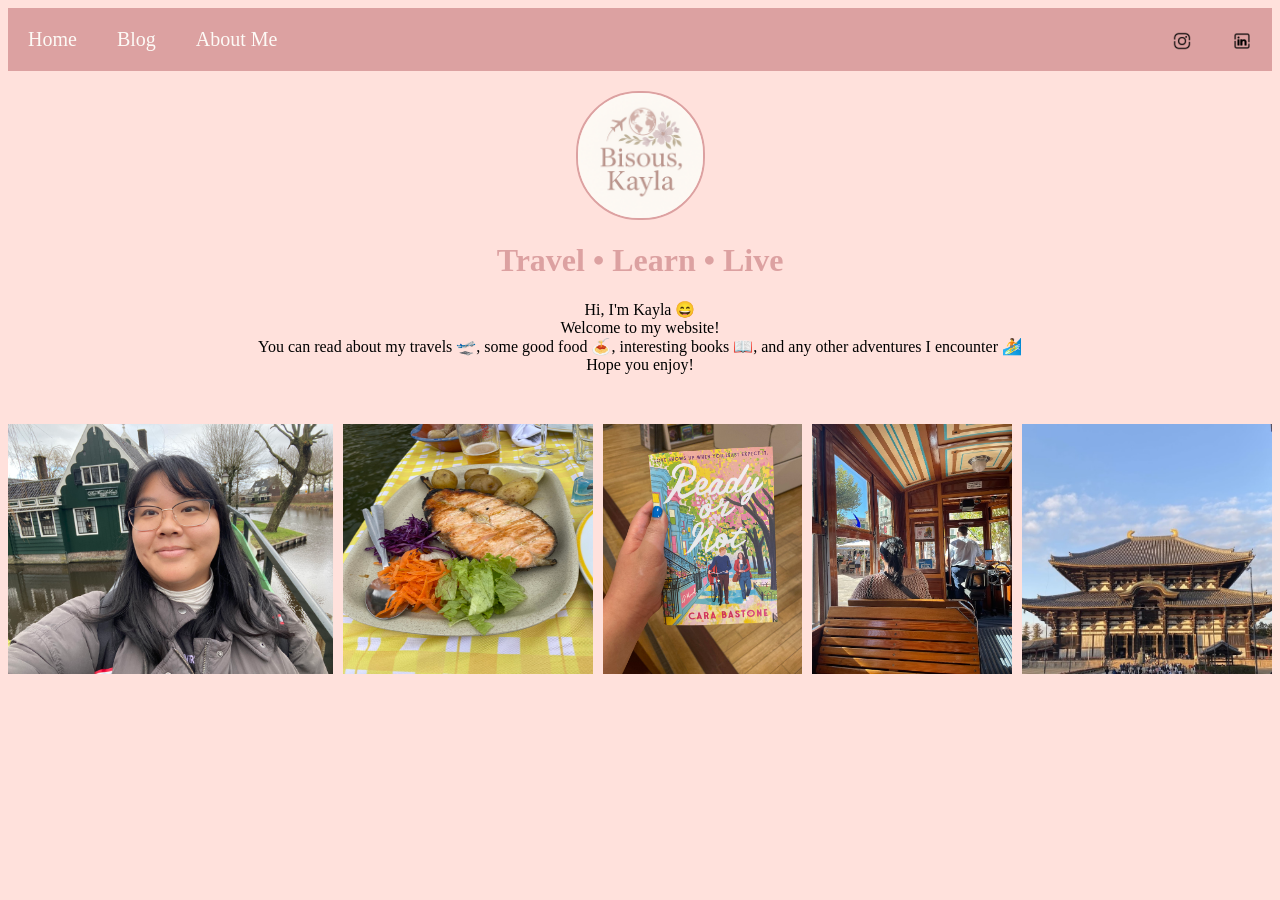
==== index.html @ e6cf32e9 "additions to about me" ====
<!DOCTYPE html>
<html lang="en">
    <head> 
        <!-- the head is for metadata about the website -->
        <link rel="stylesheet" href="styles.css">
        <link rel="icon" type="image/x-icon" href="images/logo.png">
        <meta charset="UTF-8">
        <meta name="viewport" content="width=device-width, initial-scale=1.0">
        <meta name="keywords" content="travel, Kayla Lee, SFU, Simon Fraser University">
        <meta name="description" content="Hello, I'm Kayla! This is my blog dedicated to travel, food, books, and adventures &#127940."> 
        <title>Kayla Lee • Home</title>
    </head>
    <body>
        <!-- body is for visible content -->

        <!-- nav bar -->
        <div class="topnav">
            <a class="active" href="index.html">Home</a>
            
            <a href="blog.html">Blog</a>

            <a href="about.html">About Me</a>

            <div class="icons">            
                <a href="https://www.linkedin.com/in/kayla-e-lee/">
                    <img src="images/linkedin_icon.png">
                </a>               
                <a href="https://www.instagram.com/kaylaleeleelee/">
                    <img src="images/instagram_icon.png">
                </a>
            </div>
        </div>
        <!-- main header -->
        <img class="logo" src="images/logo.png">
        <h1>Travel • Learn • Live</h1>
        <p class="intro">
            Hi, I'm Kayla &#128516<br> 
            Welcome to my website! <br> 
            You can read about my travels &#128747, some good food &#127837, interesting books &#128214, and any other adventures I encounter &#127940<br>
            Hope you enjoy!</p>

        <!-- gallery images -->
        <div class="top_gallery">
            <!-- Zaanse Schans travel photo -->
            <img class="zaanse_schans" src="images/zaanse_schans.jpg">
            
            <!-- Ponto Final Food -->
            <img class="ponto_final" src="images/ponto_final.jpg">
            
            <img class="romance_book" src="images/romance_book.jpg">

            <img class="mallorca_tram" src="images/mallorca_tram.JPG">

            <img class="nara" src="images/nara.jpg">
        </div>





    </body>
</html>
---- styles.css ----
/* styles.css */

/* BASE */

/* Nav Bar */
.topnav {
  position: relative;
  background-color: #DCA1A1;
  overflow: hidden;
}
.topnav a {
  float: left;
  color: #FDFAF6;
  text-align: center;
  padding: 20px 20px;
  text-decoration: none;
  font-family: "Lucida Grande";
  font-size: 20px;
}
.topnav a:hover {
  background-color: #98A869;
  color: #FDFAF6;
}

.icons a {
    float: right;
}
.icons img {
    width:20px;
    height: 20px;
    vertical-align: middle;
}


.topnav a.active {
  background-color: #DCA1A1;
  color: #FDFAF6;
}


/* Header */
h1 {
    font-family: "Lucida Grande";
    text-align: center;
    color: #DCA1A1;
}

/* Body */
body {                
    background-color: #FFE1DC;
}


/* Home */

/* Paragraphs */
p.intro {
    display: block;
    font-family: "Lucida Sans Unicode";
    margin-left: 0px;
    text-align: center;
}


/* Images */
img.logo {
    width: 125px;
    border-radius: 62.5px;
    display: block;
    margin: auto;
    margin-top: 20px;
    border: 2px solid #DCA1A1;
}
.top_gallery {
    margin-top: 50px;
    margin-bottom: 100px;
    display: flex;
    justify-content: center;
    gap: 10px;
}
/* .top_gallery img {
    width: 250px;            
    height: 250px;
    border-radius: 8px; 
} */
img.zaanse_schans{
    width: 325px;
    height: 250px;
    /* margin-left: 130px; */
}
img.ponto_final{
    width: 250px;
    height: 250px;
}
img.romance_book{
    width: 200px;
    height: 250px;
}
img.mallorca_tram{
    width: 200px;
    height: 250px;
}
img.nara{
    width: 250px;
    height: 250px;
}




/* ABOUT ME */

/* text */
p.about_me{
    display: block;
    font-family: "Lucida Sans Unicode";
    margin-left: 250px;
    margin-right: 250px;
    text-align: left;
}
span.countries{
    display:block;
    font-family: "Lucida Grande";
    text-align: left;
}
h3.about_me{
    display:block;
    font-family: "Lucida Grande";
    text-align: left;
    margin-left: 250px;
    margin-right: 250px;
    color: #DCA1A1;
}

.accordion_text p {
    text-align: center;
}

/* images */
img.headshot{
    width: 300px;
    height: 300px;
    display: block;
    margin: auto;
}

/* accordion */
.accordion {
    font-family: "Lucida Grande";
    color: #FFE1DC;
    font-weight: bold;
    font-size: 20px;
    text-align: left;

    background-color: #DCA1A1;
    cursor: pointer;
    padding: 18px;
    width: 100%;

    border: none;
    outline: 2px solid #FFE1DC;
    transition: 0.4s;
}
.active, .accordion:hover {
    background-color: #DEA193;
}
.panel {
    font-family: "Lucida Sans Unicode";
    color: #FFE1DC;
    font-size: 16px;


    padding: 0 18px;
    background-color: #DCA1A1;
    display: none;
    overflow: hidden;
}
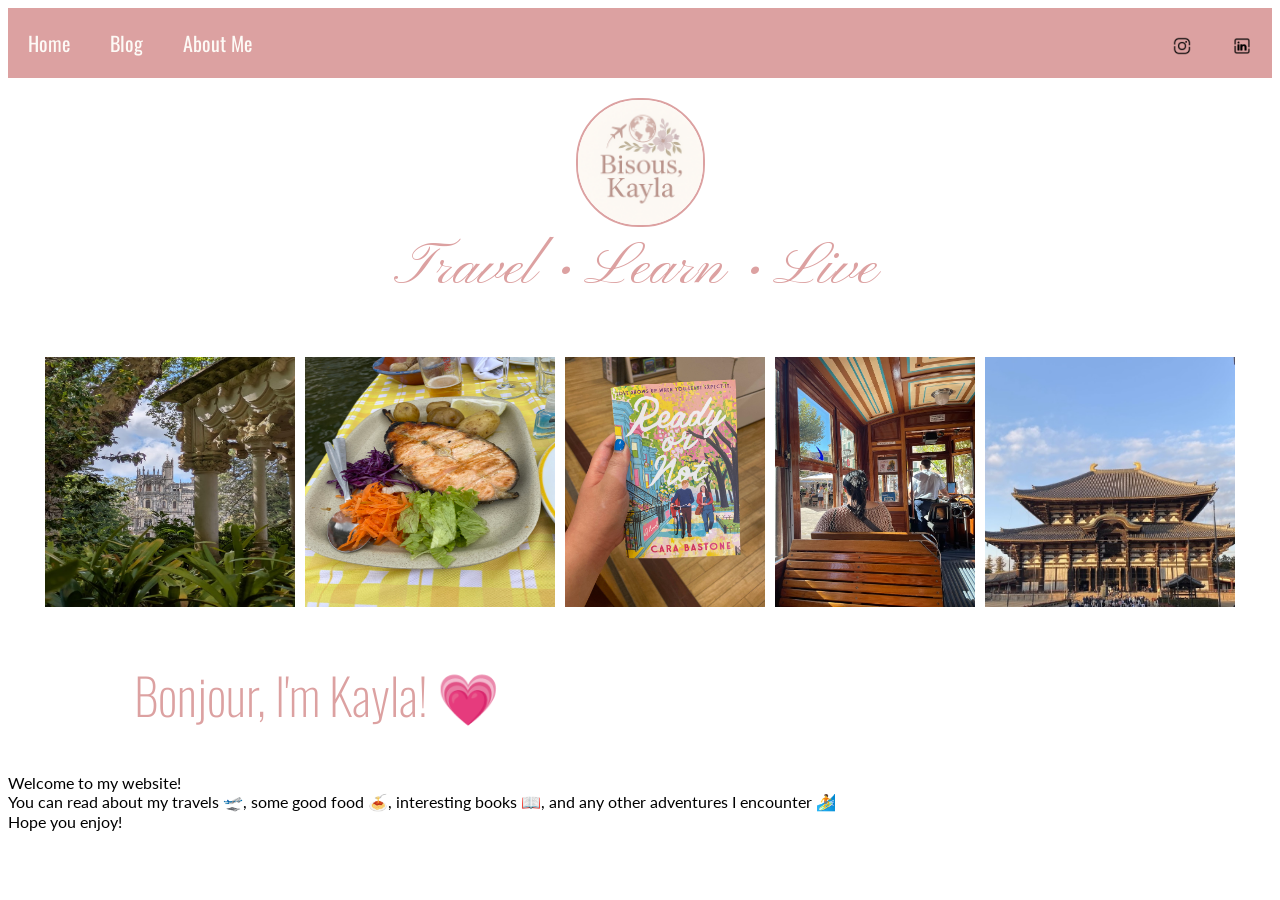
==== commit e413e13a: "changed homepage font and colour" ====
--- a/index.html
+++ b/index.html
@@ -4,10 +4,18 @@
         <!-- the head is for metadata about the website -->
         <link rel="stylesheet" href="styles.css">
         <link rel="icon" type="image/x-icon" href="images/logo.png">
+
+        <!-- Google fonts -->
+        <link rel="preconnect" href="https://fonts.googleapis.com">
+        <link rel="preconnect" href="https://fonts.gstatic.com" crossorigin>
+        <link href="https://fonts.googleapis.com/css2?family=Kapakana:wght@300..400&family=Lato:ital,wght@0,100;0,300;0,400;0,700;0,900;1,100;1,300;1,400;1,700;1,900&family=Oswald:wght@200..700&display=swap" rel="stylesheet">
+        
+        
         <meta charset="UTF-8">
         <meta name="viewport" content="width=device-width, initial-scale=1.0">
         <meta name="keywords" content="travel, Kayla Lee, SFU, Simon Fraser University">
         <meta name="description" content="Hello, I'm Kayla! This is my blog dedicated to travel, food, books, and adventures &#127940."> 
+        
         <title>Kayla Lee • Home</title>
     </head>
     <body>
@@ -30,19 +38,15 @@
                 </a>
             </div>
         </div>
+
         <!-- main header -->
         <img class="logo" src="images/logo.png">
         <h1>Travel • Learn • Live</h1>
-        <p class="intro">
-            Hi, I'm Kayla &#128516<br> 
-            Welcome to my website! <br> 
-            You can read about my travels &#128747, some good food &#127837, interesting books &#128214, and any other adventures I encounter &#127940<br>
-            Hope you enjoy!</p>
 
         <!-- gallery images -->
         <div class="top_gallery">
             <!-- Zaanse Schans travel photo -->
-            <img class="zaanse_schans" src="images/zaanse_schans.jpg">
+            <img class="quinta" src="images/quinta.jpg">
             
             <!-- Ponto Final Food -->
             <img class="ponto_final" src="images/ponto_final.jpg">
@@ -54,6 +58,16 @@
             <img class="nara" src="images/nara.jpg">
         </div>
 
+        <h2 class="index_hello">Bonjour, I'm Kayla! &#128151 </h2>
+
+
+        <p class="intro"> 
+            Welcome to my website! <br> 
+            You can read about my travels &#128747, some good food &#127837, interesting books &#128214, and any other adventures I encounter &#127940<br>
+            Hope you enjoy!</p>
+
+
+
 
 
 
--- a/styles.css
+++ b/styles.css
@@ -1,4 +1,5 @@
 /* styles.css */
+
 
 /* BASE */
 
@@ -14,14 +15,16 @@
   text-align: center;
   padding: 20px 20px;
   text-decoration: none;
-  font-family: "Lucida Grande";
+  font-family: "Oswald", "sans-serif";
   font-size: 20px;
+  font-optical-sizing: auto;
+  font-weight: normal;
+  font-style: normal;
 }
 .topnav a:hover {
   background-color: #98A869;
   color: #FDFAF6;
 }
-
 .icons a {
     float: right;
 }
@@ -30,37 +33,48 @@
     height: 20px;
     vertical-align: middle;
 }
-
-
 .topnav a.active {
   background-color: #DCA1A1;
   color: #FDFAF6;
 }
 
-
-/* Header */
+/* Headers */
 h1 {
-    font-family: "Lucida Grande";
+    font-family: "Kapakana", cursive;
+    font-optical-sizing: auto;
+    font-weight: normal;
+    font-style: normal;
     text-align: center;
     color: #DCA1A1;
+    font-size: 75px;
+
+    margin-top: 5px;
 }
+
 
 /* Body */
 body {                
-    background-color: #FFE1DC;
+    background-color: #FFFFFF;
 }
 
+/* HOMEPAGE */
 
-/* Home */
+h2.index_hello {
+    font-family: "Oswald", "sans-serif";
+    font-weight: lighter;
+    font-size: 50px;
+    color: #DCA1A1;
+
+    margin-left: 10%;
+}
 
 /* Paragraphs */
-p.intro {
+p {
     display: block;
-    font-family: "Lucida Sans Unicode";
+    font-family: lato;
     margin-left: 0px;
-    text-align: center;
+    text-align: left;
 }
-
 
 /* Images */
 img.logo {
@@ -69,11 +83,12 @@
     display: block;
     margin: auto;
     margin-top: 20px;
+    margin-bottom: 0px;
     border: 2px solid #DCA1A1;
 }
 .top_gallery {
     margin-top: 50px;
-    margin-bottom: 100px;
+    margin-bottom: 50px;
     display: flex;
     justify-content: center;
     gap: 10px;
@@ -83,8 +98,8 @@
     height: 250px;
     border-radius: 8px; 
 } */
-img.zaanse_schans{
-    width: 325px;
+img.quinta{
+    width: 250px;
     height: 250px;
     /* margin-left: 130px; */
 }
@@ -113,7 +128,6 @@
 /* text */
 p.about_me{
     display: block;
-    font-family: "Lucida Sans Unicode";
     margin-left: 250px;
     margin-right: 250px;
     text-align: left;
@@ -132,9 +146,6 @@
     color: #DCA1A1;
 }
 
-.accordion_text p {
-    text-align: center;
-}
 
 /* images */
 img.headshot{
@@ -148,7 +159,6 @@
 .accordion {
     font-family: "Lucida Grande";
     color: #FFE1DC;
-    font-weight: bold;
     font-size: 20px;
     text-align: left;
 
@@ -174,4 +184,8 @@
     background-color: #DCA1A1;
     display: none;
     overflow: hidden;
+}
+.countries_font {
+    font-family: "Lucida Grande";
+    font-size: 20px;
 }
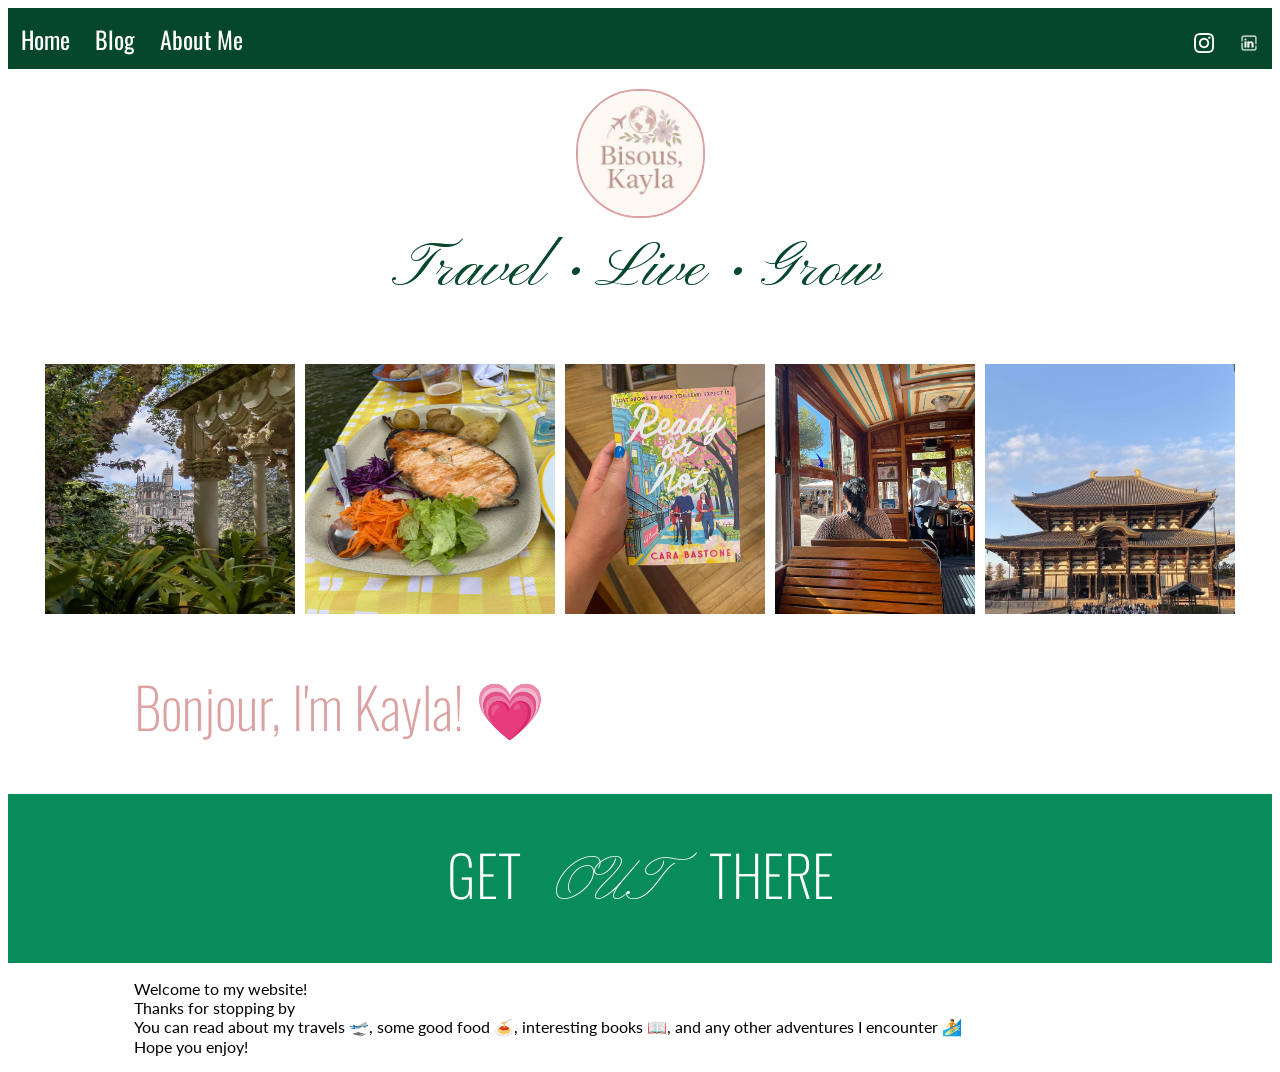
==== commit bebaf690: "changed colour scheme" ====
--- a/index.html
+++ b/index.html
@@ -31,17 +31,17 @@
 
             <div class="icons">            
                 <a href="https://www.linkedin.com/in/kayla-e-lee/">
-                    <img src="images/linkedin_icon.png">
+                    <img src="images/Pi7_white_linkedin.png">
                 </a>               
                 <a href="https://www.instagram.com/kaylaleeleelee/">
-                    <img src="images/instagram_icon.png">
+                    <img src="images/Pi7_white_instagram.png">
                 </a>
             </div>
         </div>
 
         <!-- main header -->
         <img class="logo" src="images/logo.png">
-        <h1>Travel • Learn • Live</h1>
+        <h1>Travel • Live • Grow</h1>
 
         <!-- gallery images -->
         <div class="top_gallery">
@@ -60,9 +60,15 @@
 
         <h2 class="index_hello">Bonjour, I'm Kayla! &#128151 </h2>
 
+        <div class="colour_bar">
+            <p>
+                GET &nbsp;&nbsp;<span class="emphasis_words">OUT&nbsp;</span>&nbsp;&nbsp;THERE
+            </p>
+        </div>
 
         <p class="intro"> 
-            Welcome to my website! <br> 
+            Welcome to my website!<br>
+            Thanks for stopping by <br> 
             You can read about my travels &#128747, some good food &#127837, interesting books &#128214, and any other adventures I encounter &#127940<br>
             Hope you enjoy!</p>
 
--- a/styles.css
+++ b/styles.css
@@ -3,39 +3,9 @@
 
 /* BASE */
 
-/* Nav Bar */
-.topnav {
-  position: relative;
-  background-color: #DCA1A1;
-  overflow: hidden;
-}
-.topnav a {
-  float: left;
-  color: #FDFAF6;
-  text-align: center;
-  padding: 20px 20px;
-  text-decoration: none;
-  font-family: "Oswald", "sans-serif";
-  font-size: 20px;
-  font-optical-sizing: auto;
-  font-weight: normal;
-  font-style: normal;
-}
-.topnav a:hover {
-  background-color: #98A869;
-  color: #FDFAF6;
-}
-.icons a {
-    float: right;
-}
-.icons img {
-    width:20px;
-    height: 20px;
-    vertical-align: middle;
-}
-.topnav a.active {
-  background-color: #DCA1A1;
-  color: #FDFAF6;
+
+body {                
+    background-color: #FFFFFF;
 }
 
 /* Headers */
@@ -45,24 +15,16 @@
     font-weight: normal;
     font-style: normal;
     text-align: center;
-    color: #DCA1A1;
-    font-size: 75px;
-
-    margin-top: 5px;
-}
-
-
-/* Body */
-body {                
-    background-color: #FFFFFF;
-}
-
-/* HOMEPAGE */
-
-h2.index_hello {
+    color: #05472A;
+    font-size: 5rem;
+
+    margin-top: 1%;
+}
+
+h2 {
     font-family: "Oswald", "sans-serif";
     font-weight: lighter;
-    font-size: 50px;
+    font-size: 3.5rem;
     color: #DCA1A1;
 
     margin-left: 10%;
@@ -72,9 +34,52 @@
 p {
     display: block;
     font-family: lato;
-    margin-left: 0px;
-    text-align: left;
-}
+    margin-left: 10%;
+    text-align: left;
+}
+
+span.emphasis_words {
+    font-family: "Kapakana", cursive;
+    font-size: 5rem;
+}
+
+/* Nav Bar */
+.topnav {
+  position: relative;
+  background-color: #05472A;
+  overflow: hidden;
+}
+.topnav a {
+  float: left;
+  color: #FFFFFF;
+  text-align: center;
+  padding: 1% 1%;
+  text-decoration: none;
+  font-family: "Oswald", "sans-serif";
+  font-size: 1.5rem;
+  font-optical-sizing: auto;
+  font-weight: normal;
+  font-style: normal;
+}
+.topnav a:hover {
+  background-color: #097343;
+  color: #FDFAF6;
+}
+.icons a {
+    float: right;
+}
+.icons img {
+    width:20px;
+    height: 20px;
+    vertical-align: middle;
+}
+.topnav a.active {
+  background-color: #05472A;
+  color: #FFFFFF;
+}
+
+
+/* HOMEPAGE */
 
 /* Images */
 img.logo {
@@ -120,7 +125,21 @@
     height: 250px;
 }
 
-
+/* color bar */
+.colour_bar {
+    background-color: #088C59;
+    overflow: hidden;
+    padding: 3%;
+    text-align: center;
+}
+.colour_bar p {
+    font-family: "Oswald", "sans-serif";
+    font-size: 3.5rem;
+    font-weight: lighter;
+    margin: 0%;
+    color: #FFFFFF;
+    text-align: center;
+}
 
 
 /* ABOUT ME */
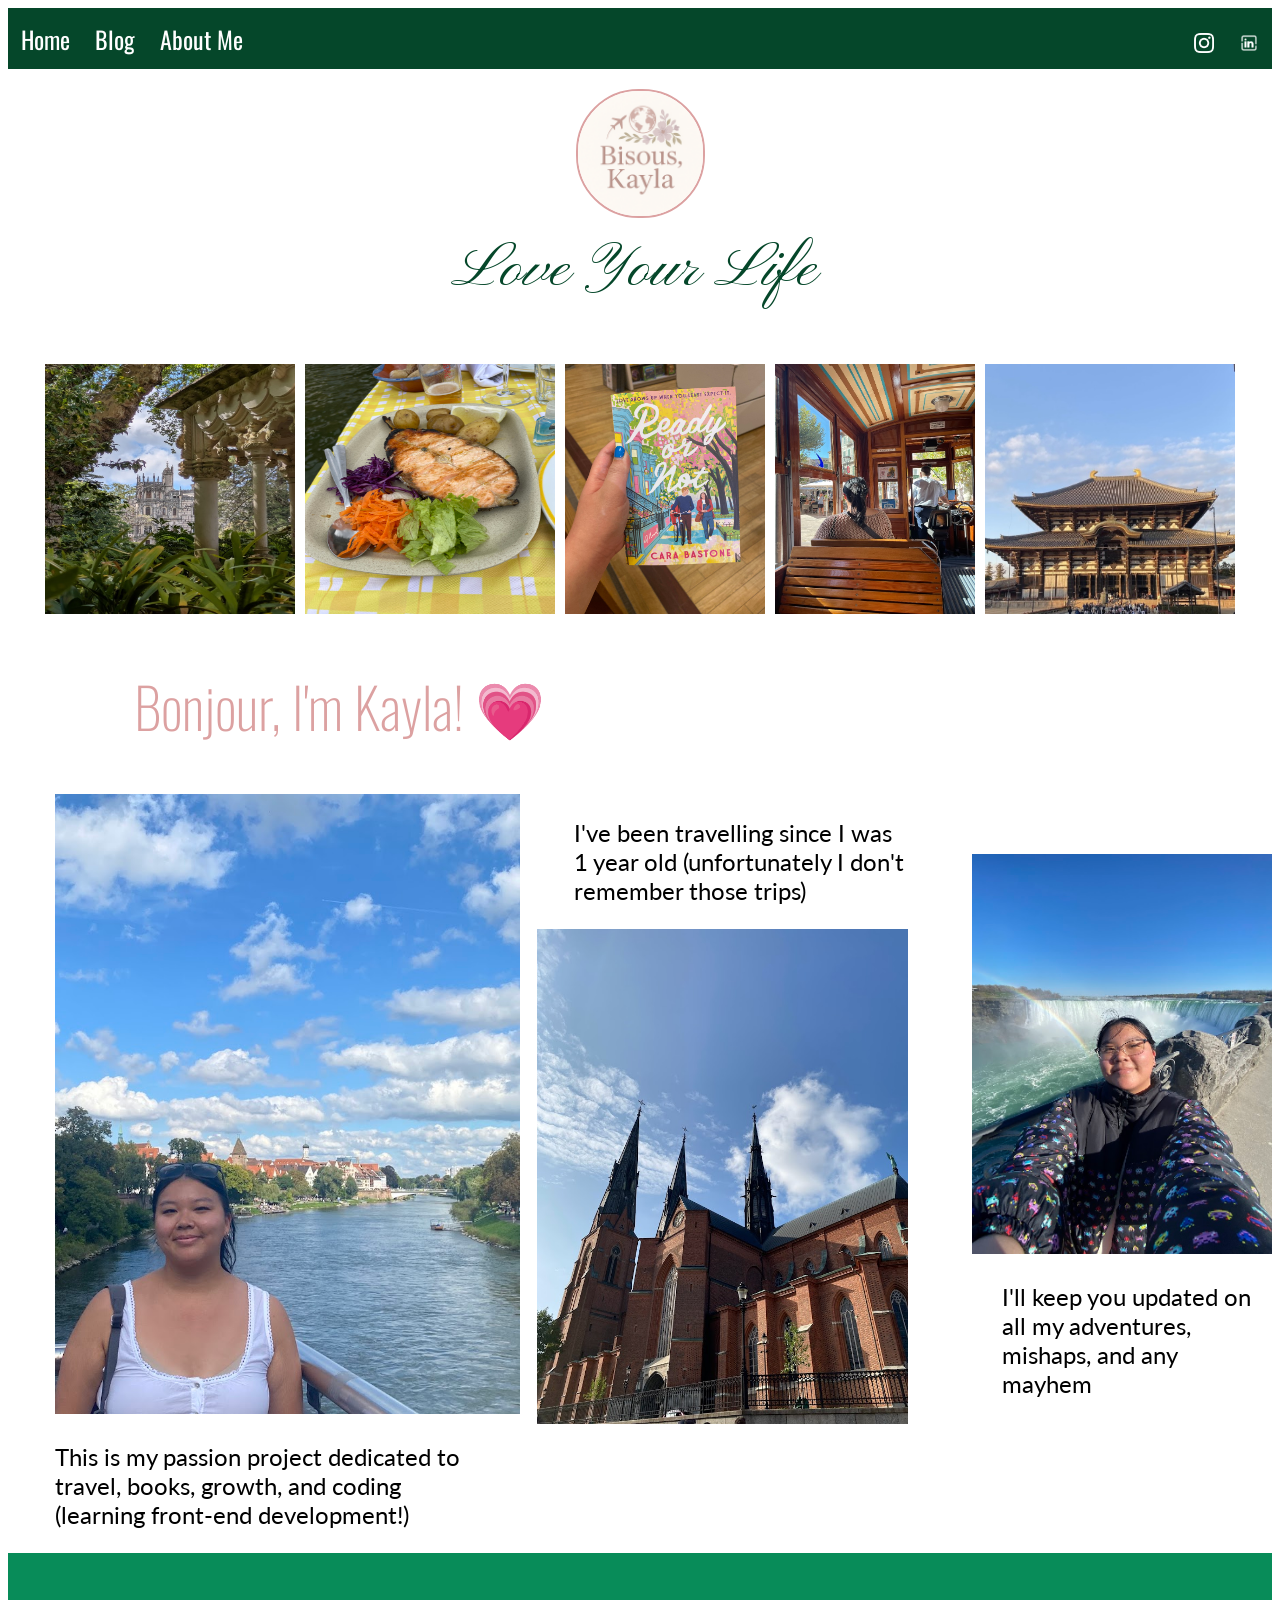
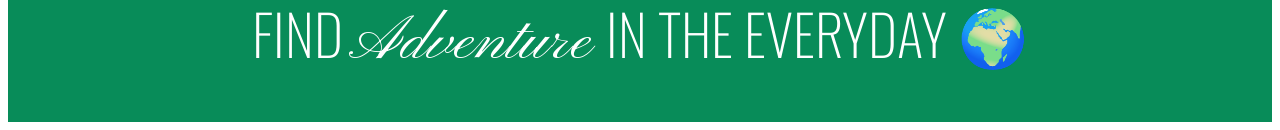
==== commit 818708b7: "rearranged home page" ====
--- a/index.html
+++ b/index.html
@@ -41,8 +41,9 @@
 
         <!-- main header -->
         <img class="logo" src="images/logo.png">
-        <h1>Travel • Live • Grow</h1>
-
+        <h1>
+            Love Your Life
+        </h1>
         <!-- gallery images -->
         <div class="top_gallery">
             <!-- Zaanse Schans travel photo -->
@@ -60,17 +61,37 @@
 
         <h2 class="index_hello">Bonjour, I'm Kayla! &#128151 </h2>
 
+        <div class="staggered_gallery">
+            <div class="germany1">
+                <img src="images/germany1.jpg">
+                <p>
+                    This is my passion project dedicated to travel, books, growth, and coding (learning front-end development!)
+                </p>
+            </div>
+            
+            <div class="uppsala1">
+                <p>
+                    I've been travelling since I was 1 year old (unfortunately I don't remember those trips)
+                </p>
+                <img  src="images/uppsala1.jpg">
+            </div>
+
+            <div class="niagara1">
+                <img  src="images/niagara1.jpg">
+                <p>
+                    I'll keep you updated on all my adventures, mishaps, and any mayhem
+                </p>
+            </div>
+            
+        </div>
+
+
+
         <div class="colour_bar">
             <p>
-                GET &nbsp;&nbsp;<span class="emphasis_words">OUT&nbsp;</span>&nbsp;&nbsp;THERE
+                FIND <span class="emphasis_words">Adventure</span>&nbsp;IN THE EVERYDAY &#127757
             </p>
         </div>
-
-        <p class="intro"> 
-            Welcome to my website!<br>
-            Thanks for stopping by <br> 
-            You can read about my travels &#128747, some good food &#127837, interesting books &#128214, and any other adventures I encounter &#127940<br>
-            Hope you enjoy!</p>
 
 
 
--- a/styles.css
+++ b/styles.css
@@ -36,11 +36,13 @@
     font-family: lato;
     margin-left: 10%;
     text-align: left;
+    font-size: 2rem;
 }
 
 span.emphasis_words {
     font-family: "Kapakana", cursive;
     font-size: 5rem;
+    font-weight: bold;
 }
 
 /* Nav Bar */
@@ -124,6 +126,37 @@
     width: 250px;
     height: 250px;
 }
+.staggered_gallery {
+    display: flex;
+    justify-content: center;
+    gap: 5%;
+}
+.staggered_gallery img {
+    width: 100%;
+    height: auto;
+}
+.germany1 img {
+    margin-left: 10%;
+    margin-top: 0%;
+    margin-right: 10%;
+}
+.niagara1 img {
+    margin-top: 20%;
+    margin-right: 10%;
+}
+
+
+/* Text */
+.germany1 p {
+    font-size: 1.5rem;
+}
+.uppsala1 p {
+    font-size: 1.5rem;
+}
+.niagara1 p {
+    font-size: 1.5rem;
+}
+
 
 /* color bar */
 .colour_bar {
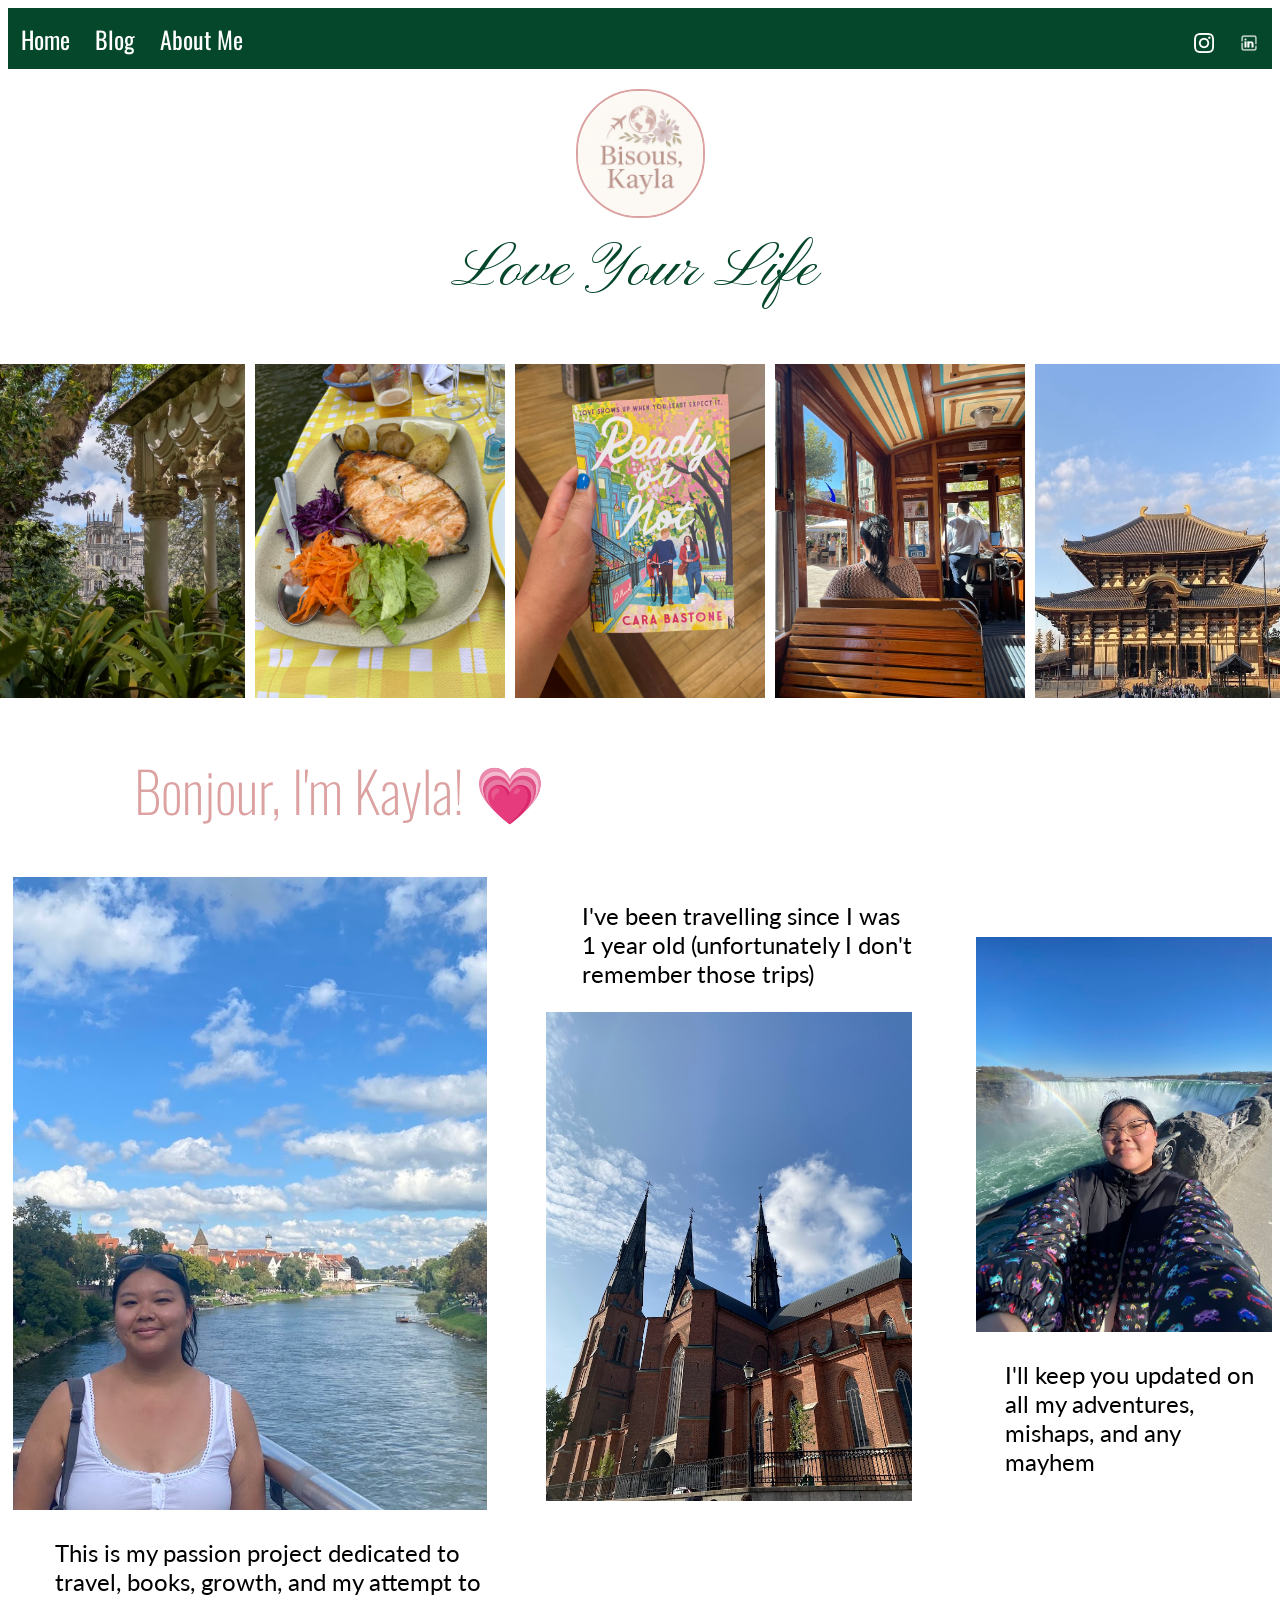
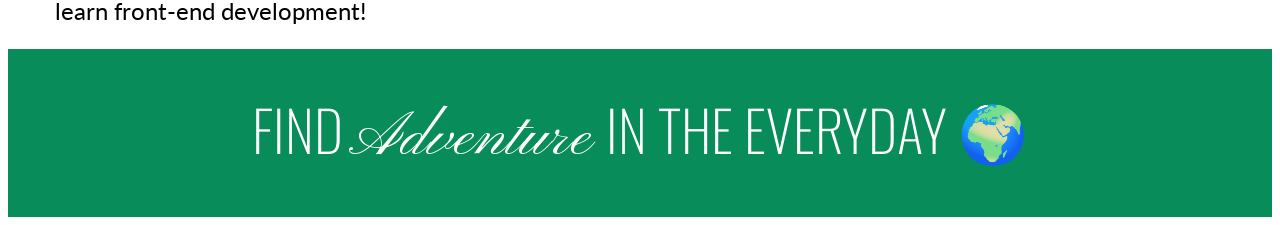
==== commit 40e5b43b: "fixed image sizing on homepage" ====
--- a/index.html
+++ b/index.html
@@ -46,10 +46,8 @@
         </h1>
         <!-- gallery images -->
         <div class="top_gallery">
-            <!-- Zaanse Schans travel photo -->
             <img class="quinta" src="images/quinta.jpg">
             
-            <!-- Ponto Final Food -->
             <img class="ponto_final" src="images/ponto_final.jpg">
             
             <img class="romance_book" src="images/romance_book.jpg">
@@ -65,7 +63,7 @@
             <div class="germany1">
                 <img src="images/germany1.jpg">
                 <p>
-                    This is my passion project dedicated to travel, books, growth, and coding (learning front-end development!)
+                    This is my passion project dedicated to travel, books, growth, and my attempt to learn front-end development!
                 </p>
             </div>
             
--- a/styles.css
+++ b/styles.css
@@ -100,15 +100,21 @@
     justify-content: center;
     gap: 10px;
 }
+.top_gallery img {
+    width: 100%;
+    max-width: 250px;
+    height: auto;
+}
 /* .top_gallery img {
     width: 250px;            
     height: 250px;
     border-radius: 8px; 
 } */
-img.quinta{
-    width: 250px;
-    height: 250px;
-    /* margin-left: 130px; */
+/* img.quinta{
+    width: 50%;
+    height: auto;
+    max-width: 400px;
+
 }
 img.ponto_final{
     width: 250px;
@@ -125,7 +131,7 @@
 img.nara{
     width: 250px;
     height: 250px;
-}
+} */
 .staggered_gallery {
     display: flex;
     justify-content: center;
@@ -136,13 +142,13 @@
     height: auto;
 }
 .germany1 img {
-    margin-left: 10%;
+    margin-left: 1%;
     margin-top: 0%;
     margin-right: 10%;
 }
 .niagara1 img {
     margin-top: 20%;
-    margin-right: 10%;
+    margin-right: 1%;
 }
 
 
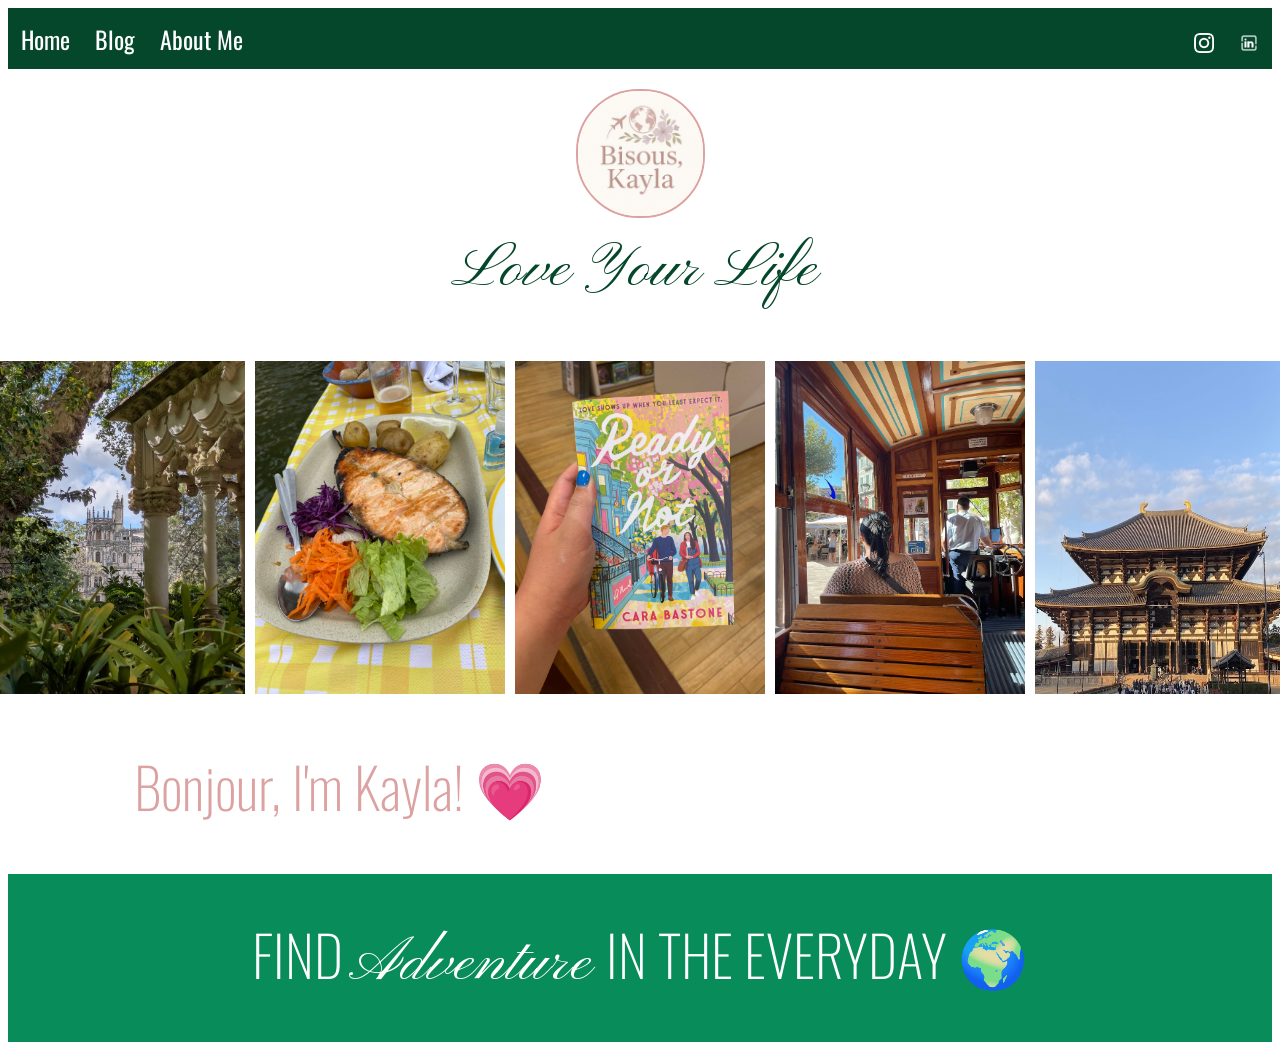
==== commit a029278b: "added first blog post and removed photos from home" ====
--- a/index.html
+++ b/index.html
@@ -59,7 +59,7 @@
 
         <h2 class="index_hello">Bonjour, I'm Kayla! &#128151 </h2>
 
-        <div class="staggered_gallery">
+        <!-- <div class="staggered_gallery">
             <div class="germany1">
                 <img src="images/germany1.jpg">
                 <p>
@@ -81,9 +81,7 @@
                 </p>
             </div>
             
-        </div>
-
-
+        </div> -->
 
         <div class="colour_bar">
             <p>
--- a/styles.css
+++ b/styles.css
@@ -19,6 +19,7 @@
     font-size: 5rem;
 
     margin-top: 1%;
+    margin-bottom: 0%;
 }
 
 h2 {
@@ -27,8 +28,10 @@
     font-size: 3.5rem;
     color: #DCA1A1;
 
+    margin-top: 0%;
     margin-left: 10%;
 }
+
 
 /* Paragraphs */
 p {
@@ -246,4 +249,81 @@
 .countries_font {
     font-family: "Lucida Grande";
     font-size: 20px;
+}
+
+
+/* BLOG */
+h3 {
+    font-family: lato;
+    font-size: 2rem;
+    font-weight: normal;
+    color: #000000;
+
+    margin-left: 5%;
+    margin-top: 0%;
+    margin-bottom: 0%;
+}
+
+h4 {
+    font-family: "Oswald", "sans-serif";
+    font-weight: lighter;
+    font-size: 1.5rem;
+    color: #C76969;
+
+    margin-left: 5%;
+    margin-top: 0%;
+    margin-bottom: 1%;
+}
+
+h5 {
+    font-family: lato;
+    font-weight: lighter;
+    font-size: 1rem;
+    color: #000000;
+
+    margin-left: 5%;
+    margin-top: 0%;
+}
+
+.card p{
+    font-family: lato;
+    font-weight: normal;
+    font-size: 1.5rem;
+
+    margin-left: auto;
+    margin-right: auto;
+    padding: 1% 5%;
+}
+
+
+/* Add a card effect for articles */
+.card {
+  background-color: #FFD6D6;
+  padding:2% 2%;
+  margin-top: 0%;
+  margin-left: 10%;
+  margin-right:10%;
+  margin-bottom: 10%;
+}
+
+
+/* first blog post: Prague */
+
+.blog-img-horizontal img {
+    display: block;
+    margin-left: auto;
+    margin-right: auto;
+    max-width: 90%;
+}
+.staggered-food-imgs {
+    display: flex;
+    justify-content: center;
+    gap: 5%;
+    margin: 0 auto; /* This centers the container */
+    max-width: 800px; /* Prevents it from getting too wide */
+}
+.staggered-food-imgs img {
+    width: 45%; /* Each image takes 45% of container */
+    max-width: 300px; /* But never wider than 300px */
+    height: auto;
 }
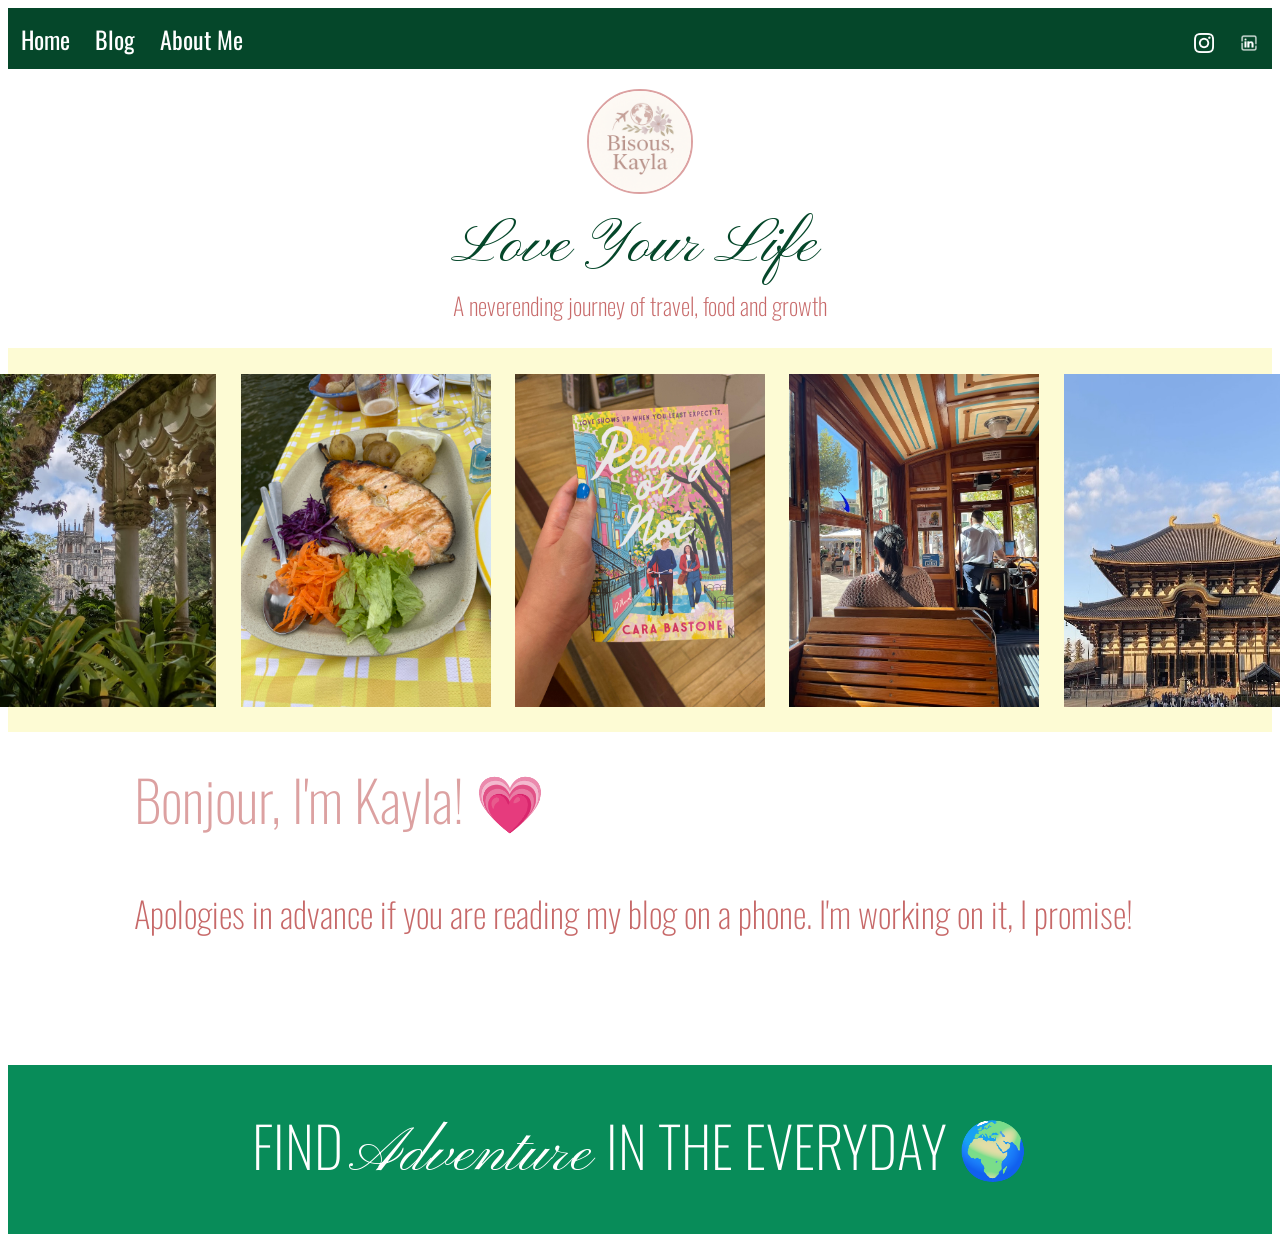
==== commit 3d4509c8: "changed homepaege" ====
--- a/index.html
+++ b/index.html
@@ -44,6 +44,8 @@
         <h1>
             Love Your Life
         </h1>
+        <div class="tagline"><h4>A neverending journey of travel, food and growth</h4></div>
+        
         <!-- gallery images -->
         <div class="top_gallery">
             <img class="quinta" src="images/quinta.jpg">
@@ -57,32 +59,10 @@
             <img class="nara" src="images/nara.jpg">
         </div>
 
-        <h2 class="index_hello">Bonjour, I'm Kayla! &#128151 </h2>
+        <h2>Bonjour, I'm Kayla! &#128151 </h2>
+        <h4 class="index_hello"> Apologies in advance if you are reading my blog on a phone. I'm working on it, I promise!</h4>
 
-        <!-- <div class="staggered_gallery">
-            <div class="germany1">
-                <img src="images/germany1.jpg">
-                <p>
-                    This is my passion project dedicated to travel, books, growth, and my attempt to learn front-end development!
-                </p>
-            </div>
-            
-            <div class="uppsala1">
-                <p>
-                    I've been travelling since I was 1 year old (unfortunately I don't remember those trips)
-                </p>
-                <img  src="images/uppsala1.jpg">
-            </div>
-
-            <div class="niagara1">
-                <img  src="images/niagara1.jpg">
-                <p>
-                    I'll keep you updated on all my adventures, mishaps, and any mayhem
-                </p>
-            </div>
-            
-        </div> -->
-
+        <!-- bottom bar -->
         <div class="colour_bar">
             <p>
                 FIND <span class="emphasis_words">Adventure</span>&nbsp;IN THE EVERYDAY &#127757
--- a/styles.css
+++ b/styles.css
@@ -31,7 +31,11 @@
     margin-top: 0%;
     margin-left: 10%;
 }
-
+.tagline h4 {
+    text-align: center;
+    margin: 0 auto;
+    width: fit-content;
+}
 
 /* Paragraphs */
 p {
@@ -83,90 +87,6 @@
   color: #FFFFFF;
 }
 
-
-/* HOMEPAGE */
-
-/* Images */
-img.logo {
-    width: 125px;
-    border-radius: 62.5px;
-    display: block;
-    margin: auto;
-    margin-top: 20px;
-    margin-bottom: 0px;
-    border: 2px solid #DCA1A1;
-}
-.top_gallery {
-    margin-top: 50px;
-    margin-bottom: 50px;
-    display: flex;
-    justify-content: center;
-    gap: 10px;
-}
-.top_gallery img {
-    width: 100%;
-    max-width: 250px;
-    height: auto;
-}
-/* .top_gallery img {
-    width: 250px;            
-    height: 250px;
-    border-radius: 8px; 
-} */
-/* img.quinta{
-    width: 50%;
-    height: auto;
-    max-width: 400px;
-
-}
-img.ponto_final{
-    width: 250px;
-    height: 250px;
-}
-img.romance_book{
-    width: 200px;
-    height: 250px;
-}
-img.mallorca_tram{
-    width: 200px;
-    height: 250px;
-}
-img.nara{
-    width: 250px;
-    height: 250px;
-} */
-.staggered_gallery {
-    display: flex;
-    justify-content: center;
-    gap: 5%;
-}
-.staggered_gallery img {
-    width: 100%;
-    height: auto;
-}
-.germany1 img {
-    margin-left: 1%;
-    margin-top: 0%;
-    margin-right: 10%;
-}
-.niagara1 img {
-    margin-top: 20%;
-    margin-right: 1%;
-}
-
-
-/* Text */
-.germany1 p {
-    font-size: 1.5rem;
-}
-.uppsala1 p {
-    font-size: 1.5rem;
-}
-.niagara1 p {
-    font-size: 1.5rem;
-}
-
-
 /* color bar */
 .colour_bar {
     background-color: #088C59;
@@ -184,6 +104,77 @@
 }
 
 
+
+
+
+
+
+
+
+
+
+
+
+
+
+
+
+
+
+/* HOMEPAGE */
+
+/* Images */
+img.logo {
+    width: 8%;
+    border-radius: 62.5px;
+    display: block;
+    margin: auto;
+    margin-top: 20px;
+    margin-bottom: 0px;
+    border: 2px solid #DCA1A1;
+}
+.top_gallery {
+    background-color:#FDFBD4;
+    margin-top: 2%;
+    margin-bottom: 2%;
+    display: flex;
+    justify-content: center;
+    gap: 2%;
+    padding: 2%;
+
+}
+.top_gallery img {
+    width: 50%;
+    max-width: 250px;
+    height: auto;
+}
+
+.index_hello {
+    margin-top: 0%;
+    margin-bottom: 10%;
+    margin-left: 10%;
+    font-size: 2.2rem;
+}
+
+
+
+
+
+
+
+
+
+
+
+
+
+
+
+
+
+
+
+
 /* ABOUT ME */
 
 /* text */
@@ -288,7 +279,7 @@
 .card p{
     font-family: lato;
     font-weight: normal;
-    font-size: 1.5rem;
+    font-size: 1.2rem;
 
     margin-left: auto;
     margin-right: auto;
@@ -315,15 +306,38 @@
     margin-right: auto;
     max-width: 90%;
 }
-.staggered-food-imgs {
+.staggered-imgs {
     display: flex;
     justify-content: center;
     gap: 5%;
     margin: 0 auto; /* This centers the container */
     max-width: 800px; /* Prevents it from getting too wide */
 }
-.staggered-food-imgs img {
+.staggered-imgs img {
     width: 45%; /* Each image takes 45% of container */
     max-width: 300px; /* But never wider than 300px */
     height: auto;
+}
+.staggered-imgs-mixed {
+    display: flex;
+    justify-content: center;
+    align-items: flex-start; /* Aligns tops of images */
+    gap: 5%;
+    margin: 0 auto;
+    max-width: 500px;
+}
+
+.staggered-imgs-mixed img {
+    height: auto; /* Maintain aspect ratio */
+}
+
+/* Target specific images by class */
+.staggered-imgs-mixed .krtek {
+    width: 80%; /* Narrower for vertical images */
+    max-width: 900px;
+}
+
+.staggered-imgs-mixed .prague_view {
+    width: 120%; /* Wider for horizontal images */
+    max-width: 900px;
 }
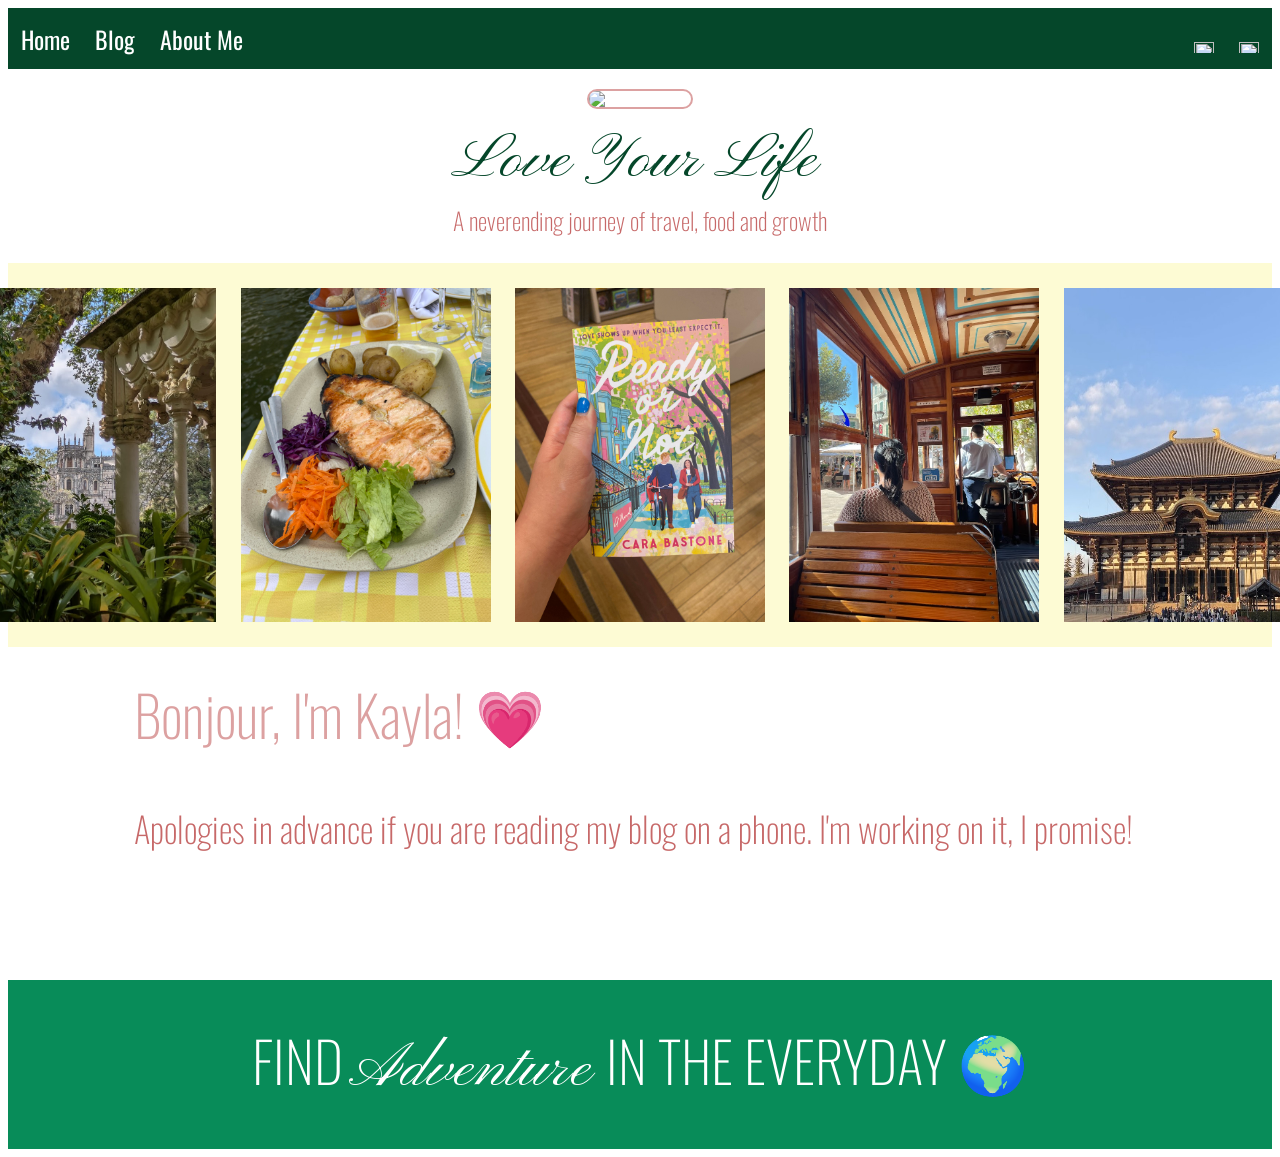
==== commit 260992ec: "fixed photos" ====
--- a/index.html
+++ b/index.html
@@ -3,7 +3,7 @@
     <head> 
         <!-- the head is for metadata about the website -->
         <link rel="stylesheet" href="styles.css">
-        <link rel="icon" type="image/x-icon" href="images/logo.png">
+        <link rel="icon" type="image/x-icon" href="images/icons/logo.png">
 
         <!-- Google fonts -->
         <link rel="preconnect" href="https://fonts.googleapis.com">
@@ -31,16 +31,16 @@
 
             <div class="icons">            
                 <a href="https://www.linkedin.com/in/kayla-e-lee/">
-                    <img src="images/Pi7_white_linkedin.png">
+                    <img src="images/icons/Pi7_white_linkedin.png">
                 </a>               
                 <a href="https://www.instagram.com/kaylaleeleelee/">
-                    <img src="images/Pi7_white_instagram.png">
+                    <img src="images/icons/Pi7_white_instagram.png">
                 </a>
             </div>
         </div>
 
         <!-- main header -->
-        <img class="logo" src="images/logo.png">
+        <img class="logo" src="images/icons/logo.png">
         <h1>
             Love Your Life
         </h1>
--- a/styles.css
+++ b/styles.css
@@ -304,7 +304,7 @@
     display: block;
     margin-left: auto;
     margin-right: auto;
-    max-width: 90%;
+    max-width: 80%;
 }
 .staggered-imgs {
     display: flex;
@@ -340,4 +340,155 @@
 .staggered-imgs-mixed .prague_view {
     width: 120%; /* Wider for horizontal images */
     max-width: 900px;
+}
+
+
+/* ===== MOBILE RESPONSIVE STYLES ===== */
+@media (max-width: 768px) {
+    
+    /* BASE STYLES */
+    body {
+        font-size: 14px;
+    }
+    
+    /* HEADERS */
+    h1 {
+        font-size: 2.5rem !important;
+        margin-top: 5%;
+    }
+    
+    h2 {
+        font-size: 2rem !important;
+        margin-left: 5% !important;
+    }
+    
+    /* PARAGRAPHS */
+    p {
+        font-size: 1rem !important;
+        margin-left: 5% !important;
+        margin-right: 5% !important;
+    }
+    
+    span.emphasis_words {
+        font-size: 2.5rem !important;
+    }
+    
+    /* NAV BAR */
+    .topnav a {
+        font-size: 1rem !important;
+        padding: 3% 2% !important;
+        float: none;
+        display: block;
+        text-align: center;
+    }
+    
+    .icons {
+        display: flex;
+        justify-content: center;
+        gap: 20px;
+        padding: 10px 0;
+    }
+    
+    .icons a {
+        float: none;
+    }
+    
+    /* COLOUR BAR */
+    .colour_bar p {
+        font-size: 1.5rem !important;
+        padding: 0 5%;
+    }
+    
+    /* HOMEPAGE */
+    img.logo {
+        width: 25% !important;
+        margin-top: 10px;
+    }
+    
+    .top_gallery {
+        flex-wrap: wrap;
+        gap: 10px;
+        padding: 5%;
+    }
+    
+    .top_gallery img {
+        width: 45% !important;
+        max-width: none !important;
+    }
+    
+    .index_hello {
+        margin-left: 5% !important;
+        font-size: 1.2rem !important;
+    }
+    
+    /* ABOUT ME PAGE */
+    p.about_me, h3.about_me {
+        margin-left: 5% !important;
+        margin-right: 5% !important;
+    }
+    
+    img.headshot {
+        width: 200px !important;
+        height: 200px !important;
+    }
+    
+    /* BLOG PAGE */
+    .card {
+        margin-left: 5% !important;
+        margin-right: 5% !important;
+        padding: 5% !important;
+    }
+    
+    h3, h4, h5 {
+        margin-left: 0 !important;
+    }
+    
+    .card p {
+        font-size: 1rem !important;
+        padding: 0 !important;
+    }
+    
+    /* BLOG IMAGES */
+    .blog-img-horizontal img {
+        max-width: 95% !important;
+    }
+    
+    .staggered-imgs,
+    .staggered-imgs-mixed {
+        flex-direction: column !important;
+        align-items: center !important;
+        gap: 20px !important;
+        max-width: 100% !important;
+    }
+    
+    .staggered-imgs img,
+    .staggered-imgs-mixed img {
+        width: 95% !important;
+        max-width: 400px !important;
+    }
+    
+    .staggered-imgs-mixed .krtek,
+    .staggered-imgs-mixed .prague_view {
+        width: 95% !important;
+        max-width: 400px !important;
+    }
+}
+
+/* Extra small phones */
+@media (max-width: 480px) {
+    h1 {
+        font-size: 2rem !important;
+    }
+    
+    h2 {
+        font-size: 1.5rem !important;
+    }
+    
+    .top_gallery img {
+        width: 90% !important;
+    }
+    
+    .colour_bar p {
+        font-size: 1.2rem !important;
+    }
 }
